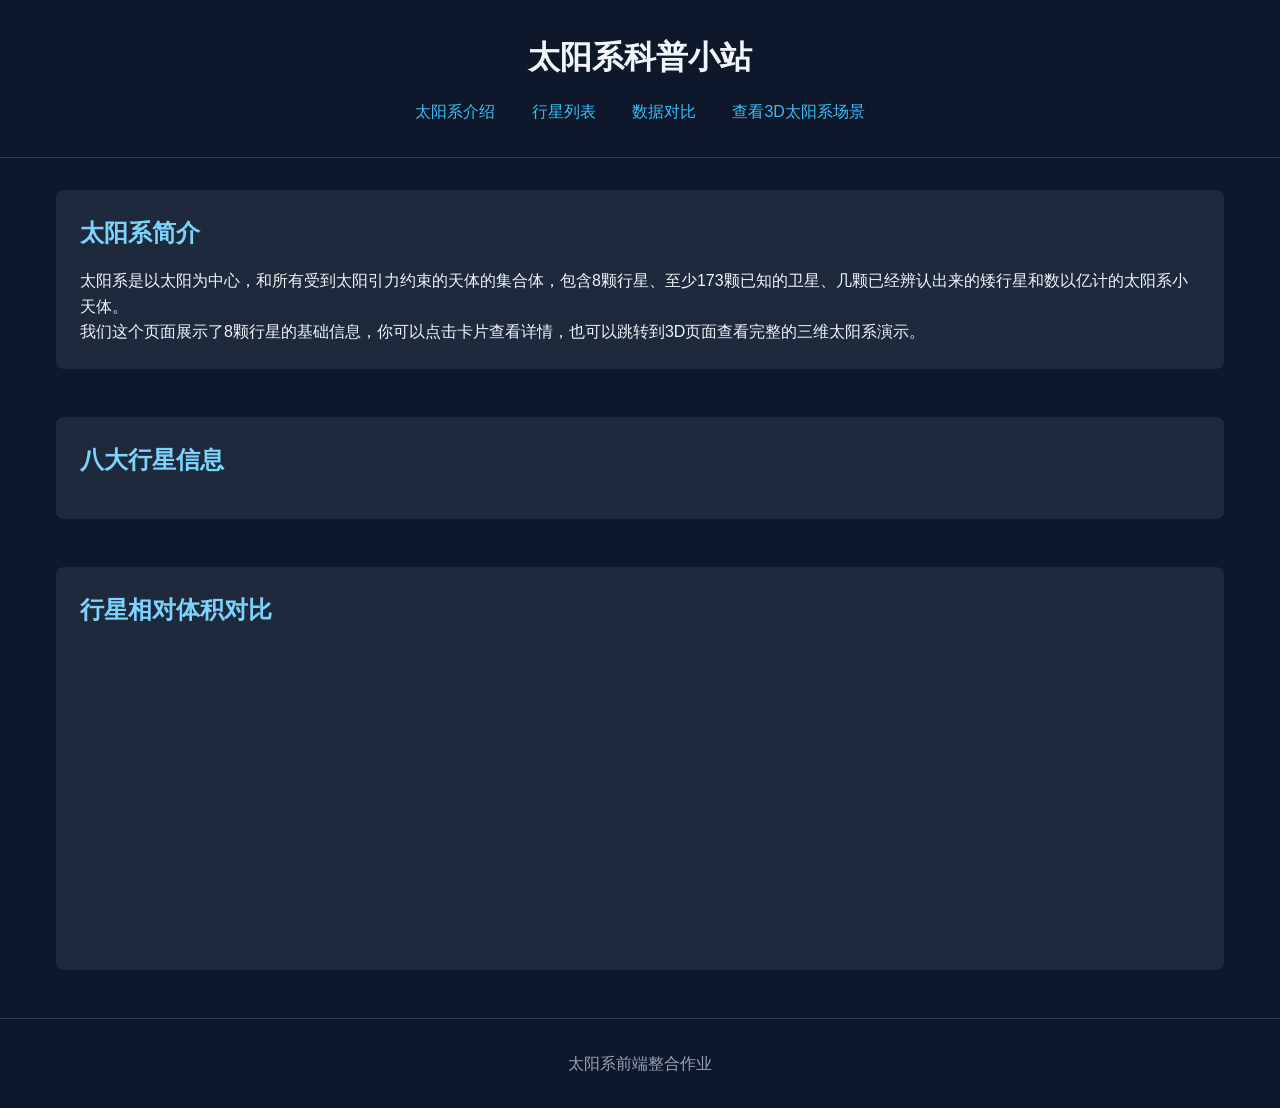
==== practice/index.html @ 04aa9de8 "完成太阳系主页语义化骨架与导航和样式" ====
<!DOCTYPE html>
<html lang="zh-CN">
<head>
    <meta charset="UTF-8">
    <meta name="viewport" content="width=device-width, initial-scale=1.0">
    <title>太阳系科普主页</title>
    <link rel="stylesheet" href="css/style.css">
</head>
<body>
    <!-- 语义化头部导航 -->
    <header>
        <h1>太阳系科普小站</h1>
        <nav>
            <a href="#intro">太阳系介绍</a>
            <a href="#planets">行星列表</a>
            <a href="#data">数据对比</a>
            <a href="solar-3d.html">查看3D太阳系场景</a>
        </nav>
    </header>

    <main>
        <!-- 模块1：基础介绍模块 -->
        <section id="intro">
            <h2>太阳系简介</h2>
            <p>太阳系是以太阳为中心，和所有受到太阳引力约束的天体的集合体，包含8颗行星、至少173颗已知的卫星、几颗已经辨认出来的矮行星和数以亿计的太阳系小天体。</p>
            <p>我们这个页面展示了8颗行星的基础信息，你可以点击卡片查看详情，也可以跳转到3D页面查看完整的三维太阳系演示。</p>
        </section>

        <!-- 模块2：交互行星卡片模块 -->
        <section id="planets">
            <h2>八大行星信息</h2>
            <div class="planet-list" id="planetContainer">
                <!-- JS动态生成卡片 -->
            </div>
            <div id="planetDetail" style="margin-top:1.5rem; padding:1rem; background-color:#475569; border-radius:6px; display:none;">
                <h3 id="detailName"></h3>
                <p id="detailInfo"></p>
            </div>
        </section>

        <!-- 模块3：数据可视化图表模块 -->
        <section id="data">
            <h2>行星相对体积对比</h2>
            <div class="chart-area" id="chartContainer">
                <!-- JS动态生成柱状图 -->
            </div>
        </section>
    </main>

    <footer>
        <p>太阳系前端整合作业</p>
    </footer>

    <script src="js/main.js"></script>
</body>
</html>
---- practice/css/style.css ----
/* 全局基础样式 课堂基础CSS */
* {
    margin: 0;
    padding: 0;
    box-sizing: border-box;
}
body {
    font-family: "微软雅黑", sans-serif;
    background-color: #0f172a;
    color: #f1f5f9;
    line-height: 1.6;
}
/* 语义化头部 */
header {
    padding: 2rem;
    text-align: center;
    border-bottom: 1px solid #334155;
}
nav {
    margin-top: 1rem;
}
nav a {
    color: #38bdf8;
    margin: 0 1rem;
    text-decoration: none;
}
nav a:hover {
    text-decoration: underline;
}
/* 主内容区 */
main {
    max-width: 1200px;
    margin: 2rem auto;
    padding: 0 1rem;
}
section {
    margin-bottom: 3rem;
    padding: 1.5rem;
    background-color: #1e293b;
    border-radius: 8px;
}
h2 {
    margin-bottom: 1rem;
    color: #7dd3fc;
}
/* 行星卡片布局 */
.planet-list {
    display: grid;
    grid-template-columns: repeat(auto-fit, minmax(220px, 1fr));
    gap: 1rem;
}
.planet-card {
    padding: 1rem;
    background-color: #334155;
    border-radius: 6px;
    cursor: pointer;
    transition: transform 0.2s;
}
.planet-card:hover {
    transform: translateY(-5px);
    background-color: #475569;
}
/* 图表区域 */
.chart-area {
    width: 100%;
    height: 300px;
    display: flex;
    align-items: flex-end;
    gap: 1rem;
    padding: 1rem 0;
}
.chart-bar {
    flex: 1;
    background-color: #38bdf8;
    border-radius: 4px 4px 0 0;
    position: relative;
}
.chart-bar span {
    position: absolute;
    bottom: -25px;
    width: 100%;
    text-align: center;
    font-size: 0.9rem;
}
/* 页脚 */
footer {
    text-align: center;
    padding: 2rem;
    border-top: 1px solid #334155;
    color: #94a3b8;
}
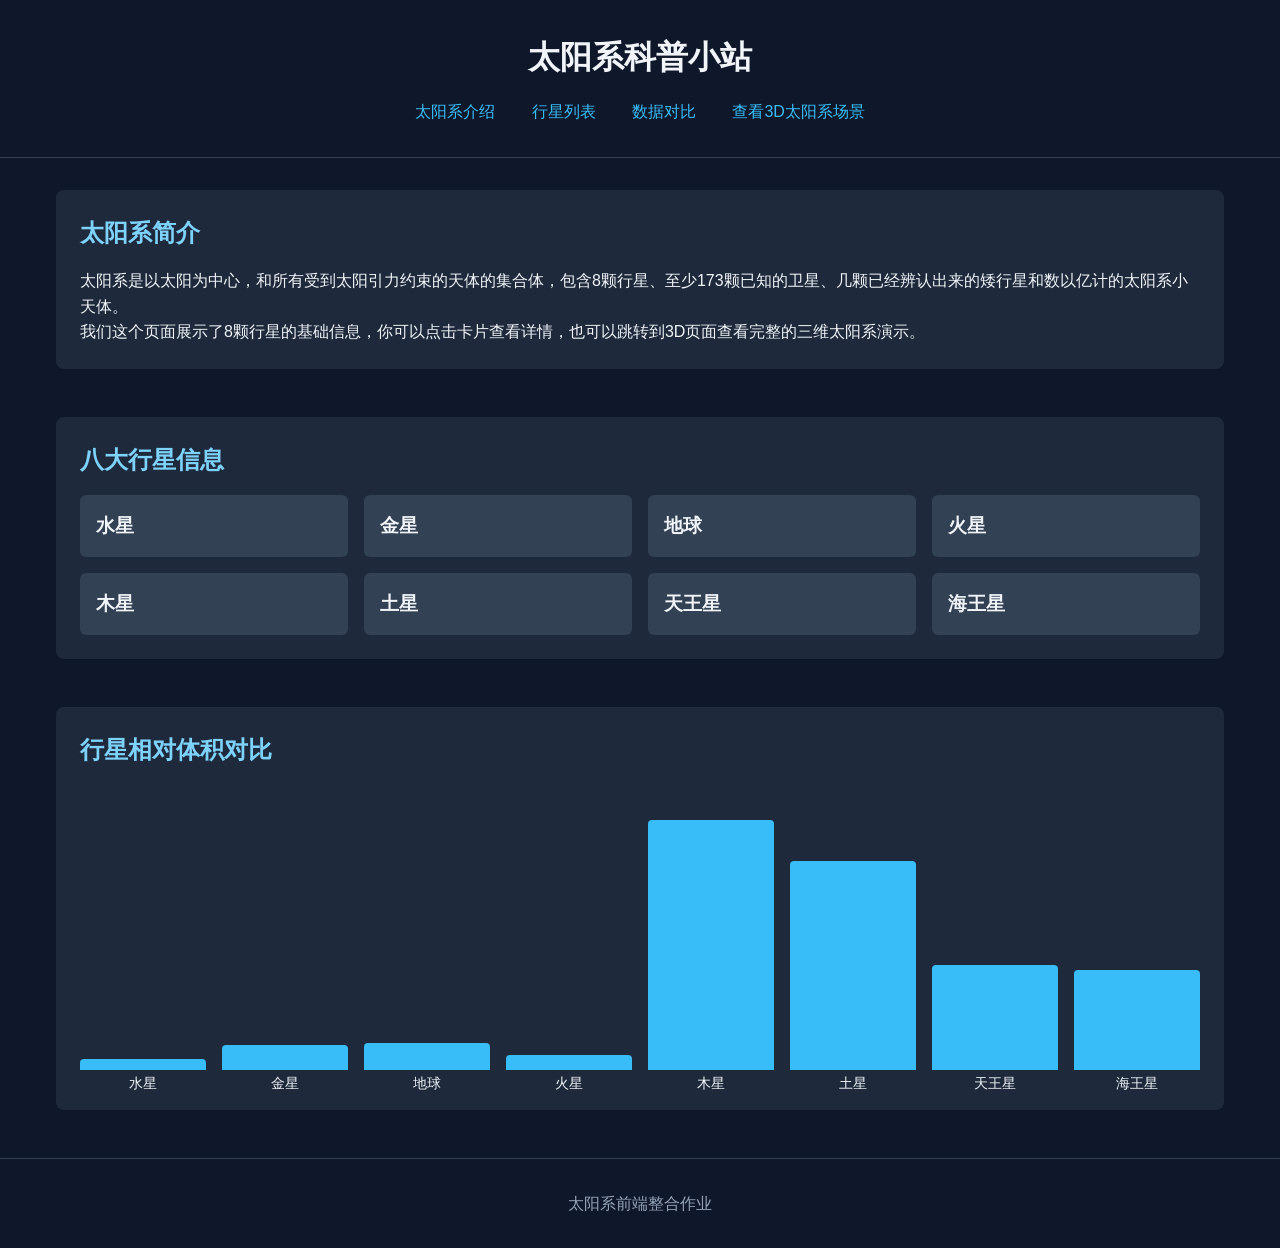
==== commit bbcd91ba: "添加太阳系3D页面" ====
--- a/practice/index.html
+++ b/practice/index.html
@@ -14,7 +14,7 @@
             <a href="#intro">太阳系介绍</a>
             <a href="#planets">行星列表</a>
             <a href="#data">数据对比</a>
-            <a href="solar-3d.html">查看3D太阳系场景</a>
+            <a href="my-scene/solar-3d.html">查看3D太阳系场景</a>
         </nav>
     </header>
 
